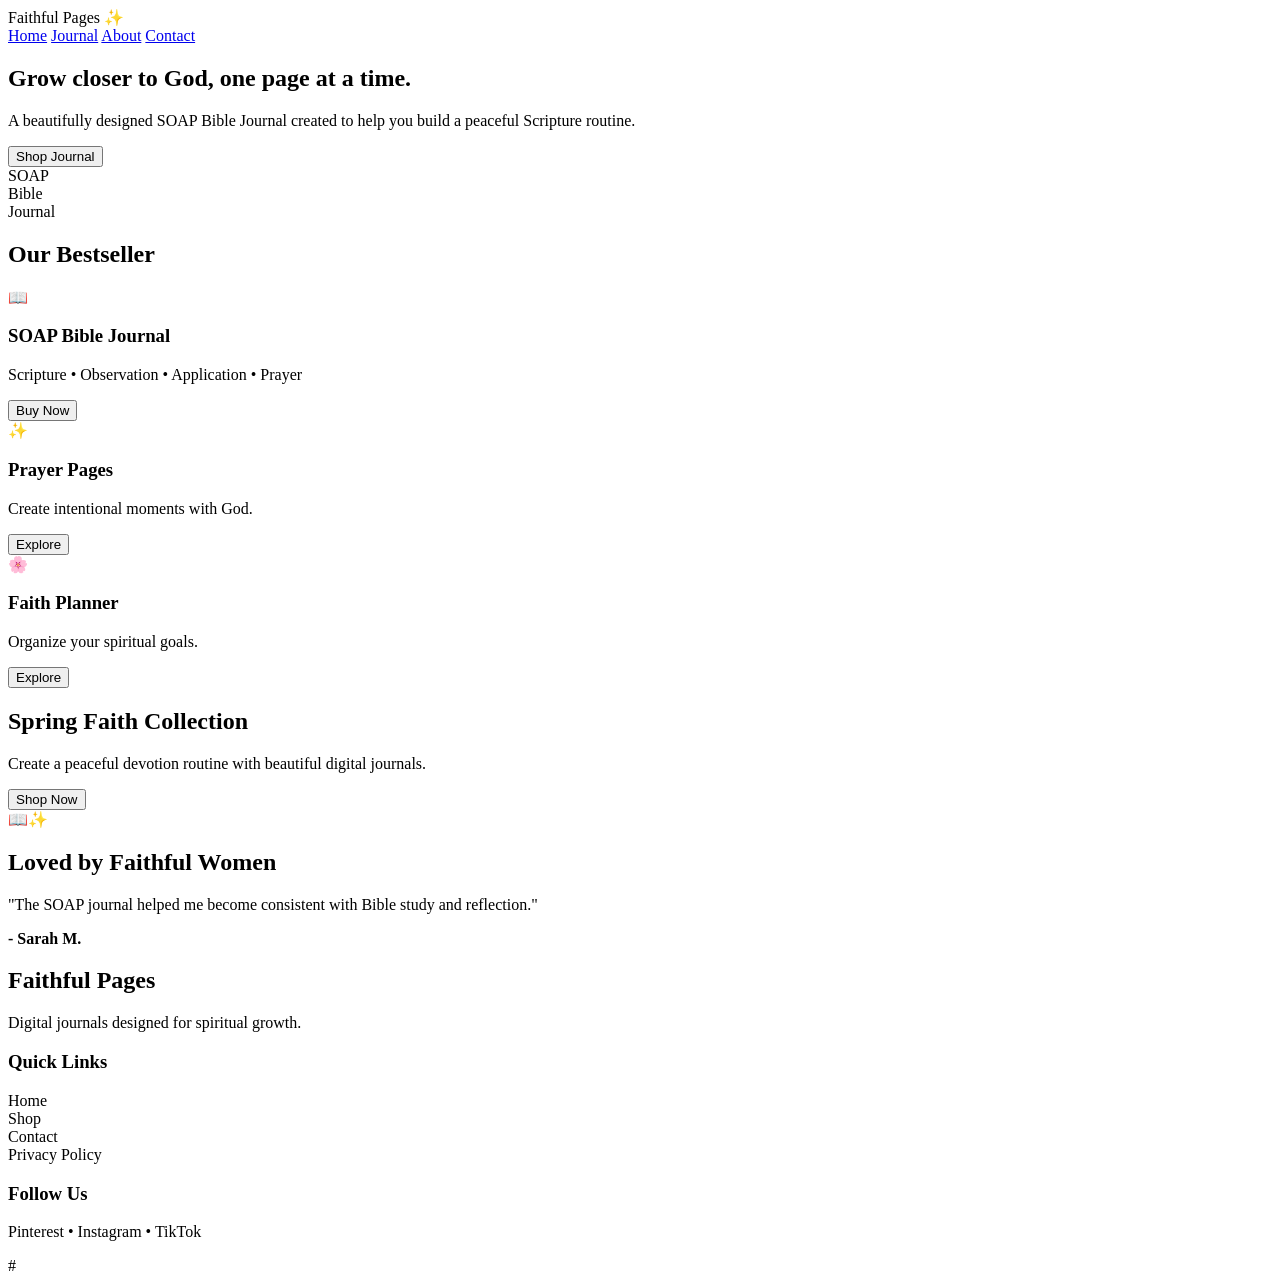
==== index.html @ 39483037 "Create index.html First html file" ====
<!DOCTYPE html>
<html lang="en">
<head>
<meta charset="UTF-8">
<meta name="viewport" content="width=device-width, initial-scale=1.0">

<title>Faithful Pages | SOAP Bible Journal</title>

<link rel="stylesheet" href="style.css">

</head>

<body>


<header>

<div class="logo">
Faithful Pages ✨
</div>

<nav>
<a href="#">Home</a>
<a href="#">Journal</a>
<a href="#">About</a>
<a href="#">Contact</a>
</nav>

</header>



<section class="hero">

<div class="hero-text">

<h1>
Grow closer to God,
one page at a time.
</h1>

<p>
A beautifully designed SOAP Bible Journal created to help you build a peaceful Scripture routine.
</p>

<a href="shop.html">
<button>
Shop Journal
</button>
</a>

</div>


<div class="hero-image">

<div class="journal">
SOAP<br>
Bible<br>
Journal
</div>

</div>


</section>




<section class="products">

<h2>
Our Bestseller
</h2>


<div class="product-grid">


<div class="card">

<div class="mock">
📖
</div>

<h3>
SOAP Bible Journal
</h3>

<p>
Scripture • Observation • Application • Prayer
</p>

<button>
Buy Now
</button>

</div>



<div class="card">

<div class="mock">
✨
</div>

<h3>
Prayer Pages
</h3>

<p>
Create intentional moments with God.
</p>

<button>
Explore
</button>

</div>



<div class="card">

<div class="mock">
🌸
</div>

<h3>
Faith Planner
</h3>

<p>
Organize your spiritual goals.
</p>

<button>
Explore
</button>

</div>



</div>

</section>




<section class="sale">


<div>

<h2>
Spring Faith Collection
</h2>

<p>
Create a peaceful devotion routine with beautiful digital journals.
</p>

<button>
Shop Now
</button>

</div>


<div class="sale-image">
📖✨
</div>


</section>




<section class="reviews">


<h2>
Loved by Faithful Women
</h2>


<div class="review-box">

<p>
"The SOAP journal helped me become consistent with Bible study and reflection."
</p>

<strong>
- Sarah M.
</strong>

</div>


</section>




<footer>


<div>

<h2>
Faithful Pages
</h2>

<p>
Digital journals designed for spiritual growth.
</p>

</div>


<div>

<h3>
Quick Links</h3>

<p>
Home<br>
Shop<br>
Contact<br>
Privacy Policy
</p>

</div>


<div>

<h3>
Follow Us</h3>

<p>
Pinterest • Instagram • TikTok
</p>

</div>


</footer>


</body>
</html>#
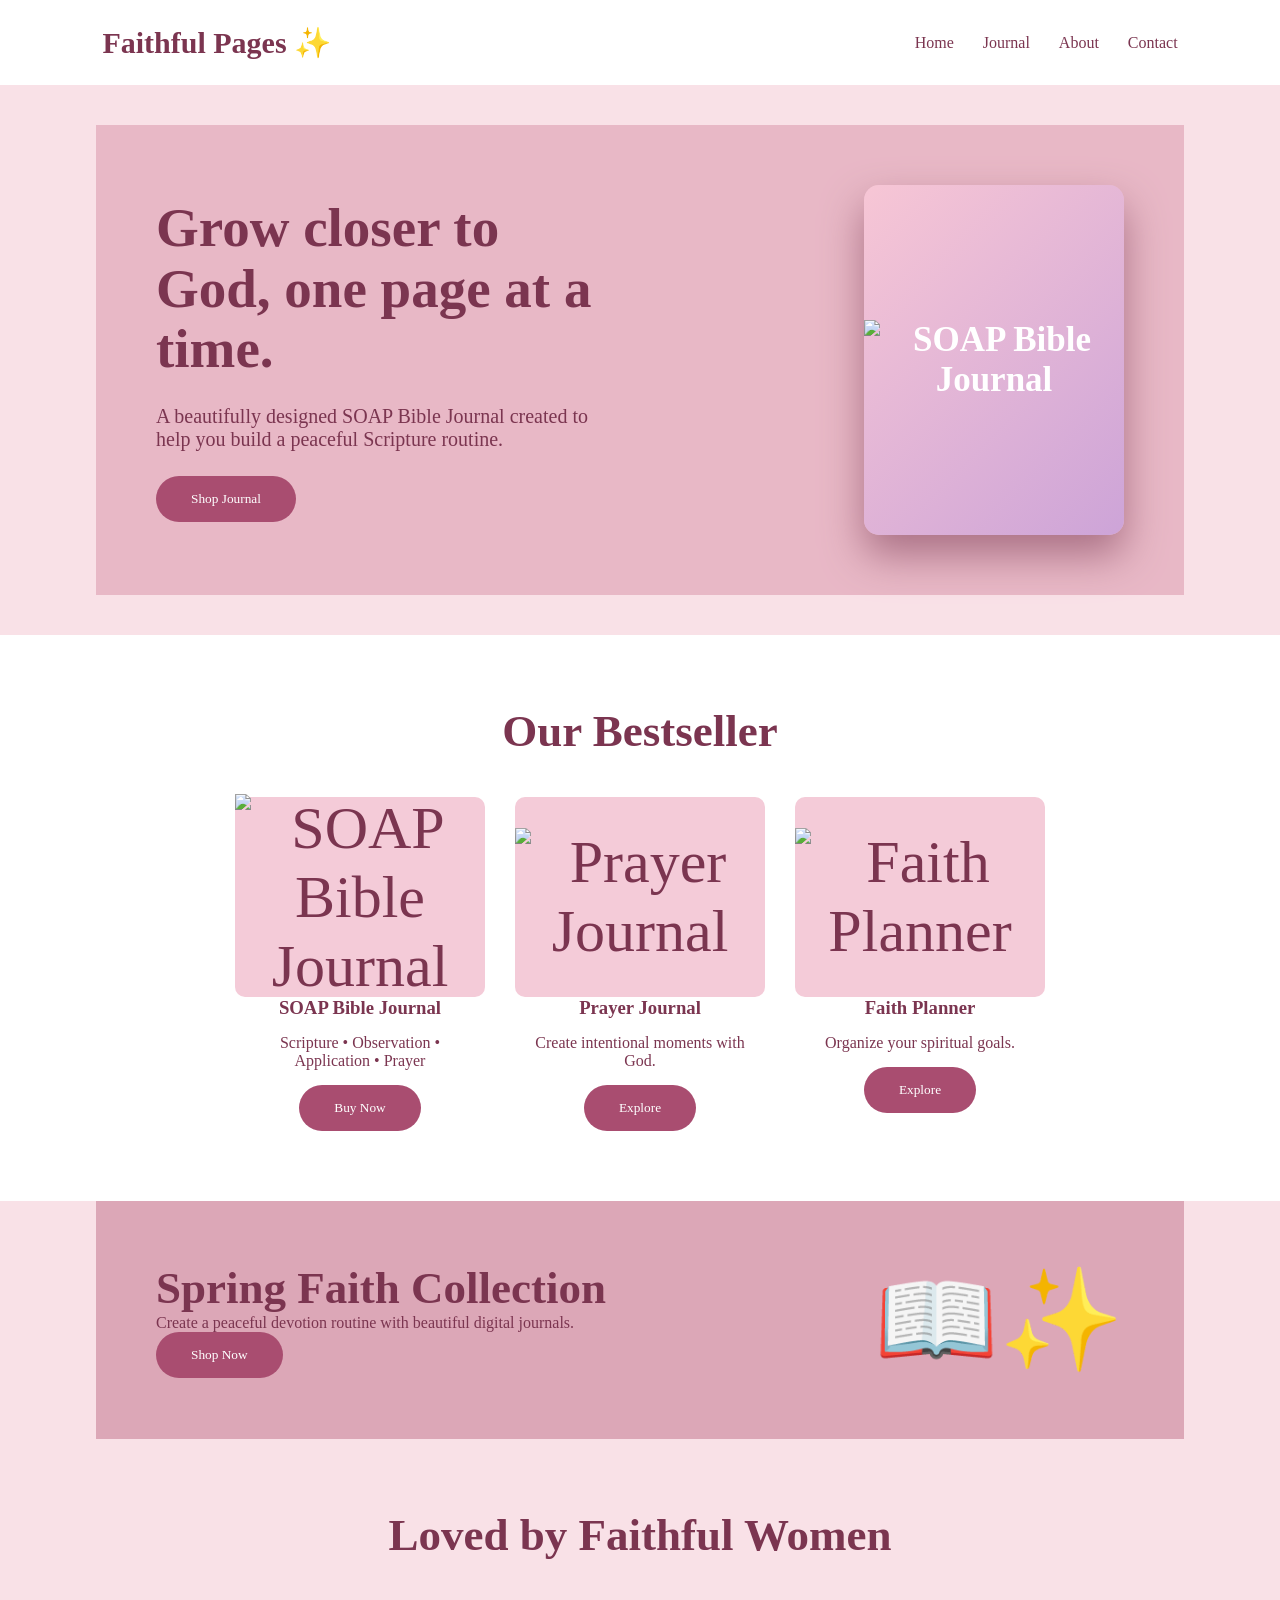
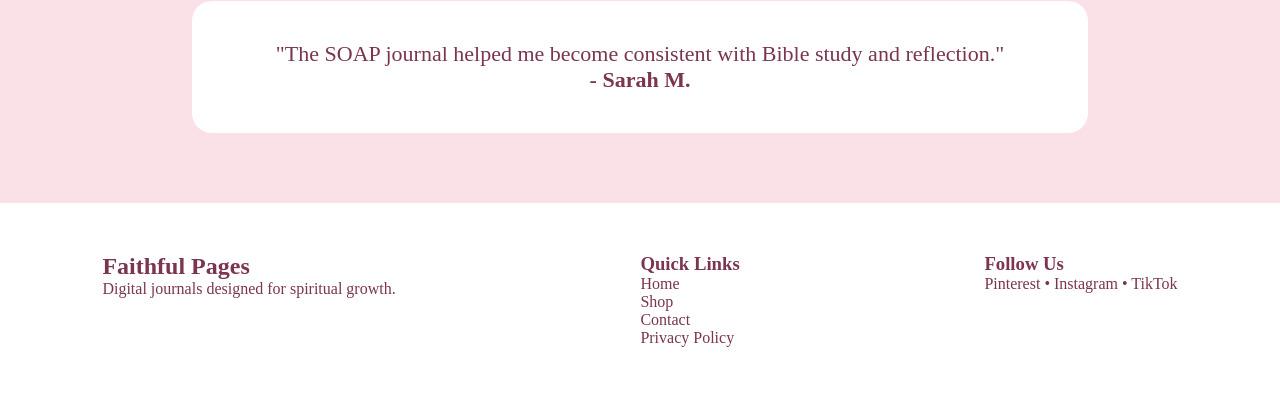
==== commit 0c7f852f: "Create index.html" ====
--- a/index.html
+++ b/index.html
@@ -1,6 +1,7 @@
 <!DOCTYPE html>
 <html lang="en">
 <head>
+
 <meta charset="UTF-8">
 <meta name="viewport" content="width=device-width, initial-scale=1.0">
 
@@ -10,6 +11,7 @@
 
 </head>
 
+
 <body>
 
 
@@ -19,18 +21,21 @@
 Faithful Pages ✨
 </div>
 
+
 <nav>
 <a href="#">Home</a>
-<a href="#">Journal</a>
+<a href="shop.html">Journal</a>
 <a href="#">About</a>
 <a href="#">Contact</a>
 </nav>
 
+
 </header>
 
 
 
 <section class="hero">
+
 
 <div class="hero-text">
 
@@ -39,26 +44,34 @@
 one page at a time.
 </h1>
 
+
 <p>
 A beautifully designed SOAP Bible Journal created to help you build a peaceful Scripture routine.
 </p>
 
+
 <a href="shop.html">
 <button>
 Shop Journal
 </button>
 </a>
 
-</div>
+
+</div>
+
+
 
 
 <div class="hero-image">
 
+
 <div class="journal">
-SOAP<br>
-Bible<br>
-Journal
-</div>
+
+<img src="images/RealTalk.png" alt="SOAP Bible Journal">
+
+
+</div>
+
 
 </div>
 
@@ -68,115 +81,161 @@
 
 
 
+
 <section class="products">
+
 
 <h2>
 Our Bestseller
 </h2>
 
 
+
 <div class="product-grid">
 
 
+
 <div class="card">
 
+
 <div class="mock">
-📖
-</div>
+
+<img src="images/RealTalk.png" alt="SOAP Bible Journal">
+
+</div>
+
 
 <h3>
 SOAP Bible Journal
 </h3>
 
+
 <p>
 Scripture • Observation • Application • Prayer
 </p>
 
+
 <button>
 Buy Now
 </button>
 
-</div>
+
+</div>
+
+
+
 
 
 
 <div class="card">
 
+
 <div class="mock">
-✨
-</div>
-
-<h3>
-Prayer Pages
-</h3>
+
+<img src="images/RealTalk2.png" alt="Prayer Journal">
+
+</div>
+
+
+<h3>
+Prayer Journal
+</h3>
+
 
 <p>
 Create intentional moments with God.
 </p>
 
+
 <button>
 Explore
 </button>
 
-</div>
+
+</div>
+
+
+
+
 
 
 
 <div class="card">
 
+
 <div class="mock">
-🌸
-</div>
+
+<img src="images/RealTalk3.png" alt="Faith Planner">
+
+</div>
+
 
 <h3>
 Faith Planner
 </h3>
 
+
 <p>
 Organize your spiritual goals.
 </p>
 
+
 <button>
 Explore
 </button>
 
-</div>
-
-
-
-</div>
+
+</div>
+
+
+
+</div>
+
 
 </section>
 
 
 
 
+
+
 <section class="sale">
 
 
 <div>
+
 
 <h2>
 Spring Faith Collection
 </h2>
 
+
 <p>
 Create a peaceful devotion routine with beautiful digital journals.
 </p>
 
+
 <button>
 Shop Now
 </button>
 
-</div>
+
+</div>
+
+
 
 
 <div class="sale-image">
+
 📖✨
-</div>
+
+</div>
+
 
 
 </section>
+
+
 
 
 
@@ -189,20 +248,26 @@
 </h2>
 
 
+
 <div class="review-box">
 
+
 <p>
 "The SOAP journal helped me become consistent with Bible study and reflection."
 </p>
+
 
 <strong>
 - Sarah M.
 </strong>
 
+
 </div>
 
 
 </section>
+
+
 
 
 
@@ -216,17 +281,23 @@
 Faithful Pages
 </h2>
 
+
 <p>
 Digital journals designed for spiritual growth.
 </p>
 
-</div>
+
+</div>
+
+
 
 
 <div>
 
 <h3>
-Quick Links</h3>
+Quick Links
+</h3>
+
 
 <p>
 Home<br>
@@ -235,23 +306,34 @@
 Privacy Policy
 </p>
 
-</div>
+
+</div>
+
+
+
 
 
 <div>
 
 <h3>
-Follow Us</h3>
+Follow Us
+</h3>
+
 
 <p>
 Pinterest • Instagram • TikTok
 </p>
 
-</div>
+
+</div>
+
 
 
 </footer>
 
 
+
+
 </body>
-</html>#+
+</html>
--- a/style.css
+++ b/style.css
@@ -0,0 +1,395 @@
+*{
+margin:0;
+padding:0;
+box-sizing:border-box;
+font-family:Georgia, serif;
+}
+
+
+body{
+background:#f9e1e7;
+color:#7b3550;
+}
+
+
+
+header{
+
+background:white;
+padding:25px 8%;
+
+display:flex;
+justify-content:space-between;
+align-items:center;
+
+}
+
+
+.logo{
+
+font-size:30px;
+font-weight:bold;
+
+}
+
+
+nav a{
+
+text-decoration:none;
+color:#7b3550;
+margin-left:25px;
+
+}
+
+
+
+.hero{
+
+margin:40px auto;
+width:85%;
+
+background:#e8b8c6;
+
+display:flex;
+align-items:center;
+justify-content:space-between;
+
+padding:60px;
+
+}
+
+
+
+.hero-text{
+
+width:45%;
+
+}
+
+
+
+.hero h1{
+
+font-size:55px;
+line-height:1.1;
+
+}
+
+
+
+.hero p{
+
+font-size:20px;
+margin:25px 0;
+
+}
+
+
+
+button{
+
+background:#a94d70;
+color:white;
+
+border:none;
+padding:15px 35px;
+
+border-radius:30px;
+
+cursor:pointer;
+
+}
+
+
+
+
+.journal{
+
+height:350px;
+width:260px;
+
+background:linear-gradient(
+135deg,#f7c6d5,#cda4d8
+);
+
+border-radius:15px;
+
+display:flex;
+align-items:center;
+justify-content:center;
+
+text-align:center;
+
+font-size:35px;
+
+color:white;
+
+font-weight:bold;
+
+box-shadow:0 20px 40px #aa7185;
+
+}
+
+
+
+
+.products{
+
+background:white;
+
+padding:70px 8%;
+
+text-align:center;
+
+}
+
+
+
+.products h2,
+.reviews h2{
+
+font-size:45px;
+
+margin-bottom:40px;
+
+}
+
+
+
+.product-grid{
+
+display:flex;
+justify-content:center;
+gap:30px;
+
+}
+
+
+
+.card{
+
+width:250px;
+
+}
+
+
+
+.mock{
+
+height:200px;
+
+background:#f4cbd8;
+
+display:flex;
+align-items:center;
+justify-content:center;
+
+font-size:60px;
+
+border-radius:10px;
+
+}
+
+
+.card p{
+
+margin:15px;
+
+}
+
+
+
+.sale{
+
+width:85%;
+margin:auto;
+
+padding:60px;
+
+background:#dca7b7;
+
+display:flex;
+
+justify-content:space-between;
+
+align-items:center;
+
+}
+
+
+
+.sale h2{
+
+font-size:45px;
+
+}
+
+
+
+.sale-image{
+
+font-size:100px;
+
+}
+
+
+
+.reviews{
+
+padding:70px 15%;
+
+text-align:center;
+
+}
+
+
+
+.review-box{
+
+background:#fff;
+
+padding:40px;
+
+border-radius:20px;
+
+font-size:22px;
+
+}
+
+
+
+
+footer{
+
+background:#fff;
+
+padding:50px 8%;
+
+display:flex;
+
+justify-content:space-between;
+
+}
+
+
+
+@media(max-width:800px){
+
+.hero,
+.sale,
+.product-grid,
+footer{
+
+flex-direction:column;
+
+gap:30px;
+
+}
+
+
+.hero-text{
+
+width:100%;
+
+}
+
+.hero h1{
+
+font-size:40px;
+
+}
+
+}
+
+
+.shop-page{
+
+padding:70px 8%;
+text-align:center;
+background:#f9e1e7;
+
+}
+
+
+.shop-page h1{
+
+font-size:60px;
+font-weight:900;
+letter-spacing:2px;
+
+}
+
+
+
+.shop-grid{
+
+display:flex;
+justify-content:center;
+gap:40px;
+margin-top:50px;
+flex-wrap:wrap;
+
+}
+
+
+
+.product-card{
+
+background:white;
+width:280px;
+
+padding:25px;
+
+border-radius:25px;
+
+box-shadow:0 15px 30px rgba(0,0,0,0.1);
+
+}
+
+
+
+.product-image{
+
+height:260px;
+
+background:#efc4d5;
+
+display:flex;
+
+align-items:center;
+justify-content:center;
+
+font-size:90px;
+
+border-radius:20px;
+
+}
+
+
+
+.product-card h2{
+
+margin:20px 0;
+
+}
+
+
+
+.price{
+
+font-size:25px;
+font-weight:bold;
+
+color:#a94d70;
+
+}
+
+
+
+.product-card button{
+
+margin-top:15px;
+
+width:100%;
+
+}
